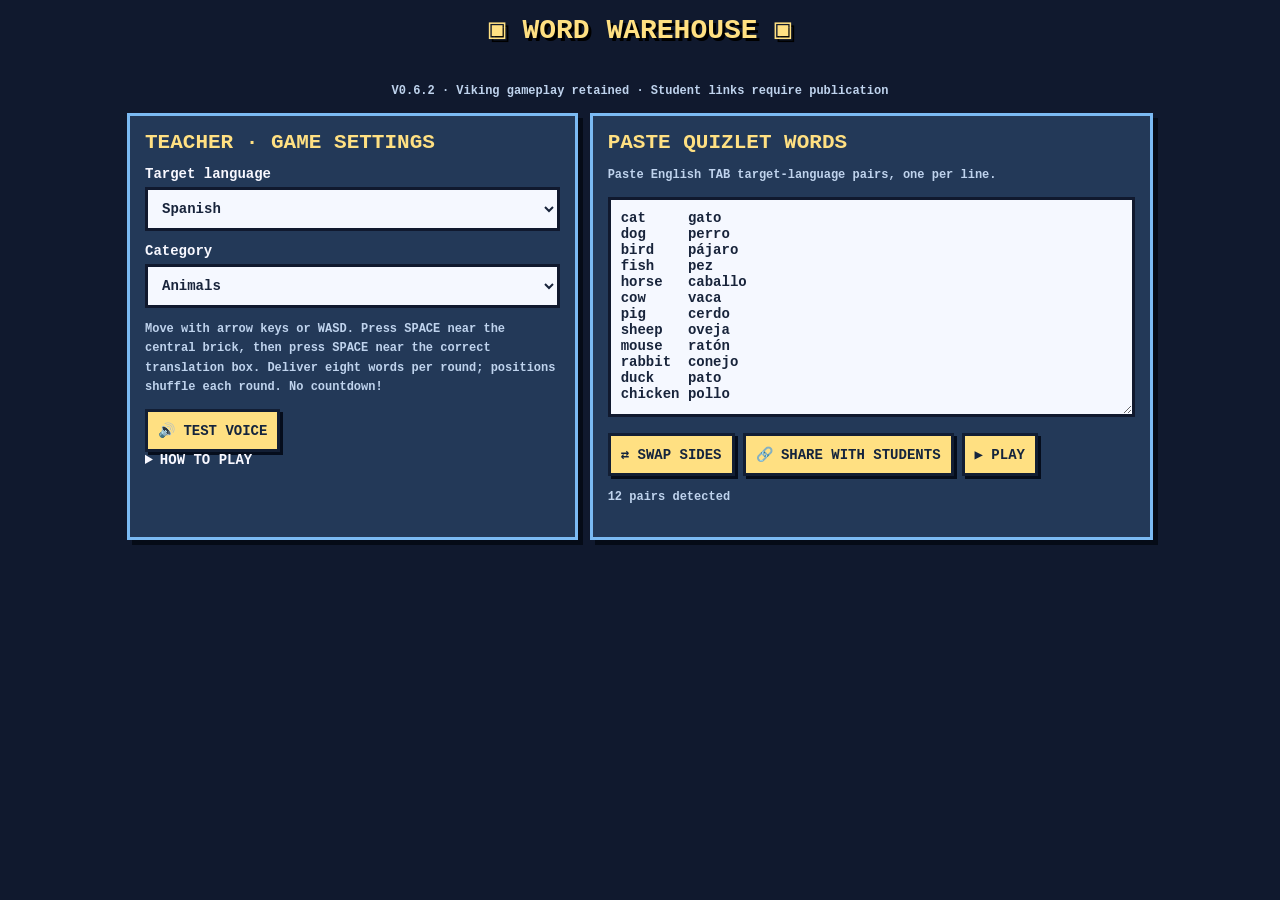
==== electric/game-multilingual-v2.html @ e3ad96f8 "Warehouse electrical preview: electric/game-multilingual-v2.html" ====
<!DOCTYPE html><html lang="en"><head><meta charset="UTF-8"><meta name="viewport" content="width=device-width,initial-scale=1">
<title>Word Warehouse — V0.6.2 Sharing UX</title><style>
*{box-sizing:border-box}body{margin:0;background:#10192e;color:#f8f8ff;font:700 14px 'Courier New',monospace}h1{color:#ffe082;text-align:center;text-shadow:3px 3px #000;margin:12px}h2{color:#ffe082;margin:0 0 10px}button,select,textarea{font:inherit}button{cursor:pointer;background:#ffe082;border:3px solid #121e34;color:#14243d;padding:10px;box-shadow:3px 3px #050d1c}button:disabled{opacity:.5}select,textarea{width:100%;background:#f5f8ff;border:3px solid #10192e;color:#18243b;padding:10px}textarea{height:220px;white-space:pre;resize:vertical}label{display:block;margin:12px 0 5px}.wrap{max-width:1050px;margin:auto;padding:12px}.cols{display:grid;grid-template-columns:1fr 1.25fr;gap:12px}.panel{border:3px solid #7bbaf3;background:#233958;padding:15px;box-shadow:5px 5px #050b17}.row{display:flex;flex-wrap:wrap;gap:8px;margin:12px 0}.muted{color:#bfd3ed;font-size:12px;line-height:1.6}.error{color:#ff91a4}.ok{color:#88ffc0}.hud{display:flex;flex-wrap:wrap;gap:15px;color:#ffe082;margin:10px 0}.stage{position:relative;border:4px solid #79baff;max-width:900px;margin:auto}canvas{display:block;width:100%;height:auto;image-rendering:pixelated;background:#14243e}.overlay{position:absolute;inset:0;background:#10192eea;display:flex;flex-direction:column;align-items:center;justify-content:center;gap:12px;padding:15px;text-align:center}.overlay[hidden],[hidden]{display:none!important}.notice{text-align:center;min-height:23px;color:#ffe082}.pad{display:none;grid-template-columns:repeat(3,60px);gap:5px;justify-content:center}.pad button{min-height:48px}.link{overflow-wrap:anywhere;color:#8cdaff}@media(max-width:700px){.cols{grid-template-columns:1fr}.pad{display:grid}textarea{height:170px}.wrap{padding:8px}}

/* Keep the full gameplay visible without vertical scrolling on school laptops. */
body:has(#game:not([hidden]))>h1{display:none}
body:has(#game:not([hidden])) .wrap{max-width:none;width:100%;padding:4px 8px;margin:0}
#game:not([hidden]){display:flex;flex-direction:column;align-items:center;gap:3px;height:calc(100dvh - 8px);min-height:0}
#game .hud{margin:0;min-height:18px;justify-content:center;font-size:clamp(10px,1vw,13px)}
#game .stage{width:min(100%,calc((100dvh - 116px)*900/610));max-width:900px;flex:0 1 auto;min-height:0}
#game .notice{margin:0;min-height:17px;font-size:12px}
#game>.row{margin:2px 0;gap:5px}
#game>.row button{padding:5px 8px;font-size:11px;box-shadow:none}
@media(max-height:700px){#game .stage{width:min(100%,calc((100dvh - 100px)*900/610))}#game>.row button{padding:3px 6px}}
</style><link rel="stylesheet" href="arcade.css"></head><body><h1>▣ WORD WAREHOUSE ▣</h1><main class="wrap"><p class="muted" style="text-align:center">V0.6.2 · Viking gameplay retained · Student links require publication</p>
<section id="menu"><div class="cols"><div class="panel"><h2>TEACHER · GAME SETTINGS</h2><label>Target language</label><select id="lang"><option value="es-ES">Spanish</option><option value="de-DE">German</option><option value="da-DK">Danish</option><option value="en-US">English</option></select><label>Category</label><select id="category"><option value="custom">Custom vocabulary</option></select><p class="muted">Move with arrow keys or WASD. Press SPACE near the central brick, then press SPACE near the correct translation box. Deliver eight words per round; positions shuffle each round. No countdown!</p><button id="testVoice">🔊 TEST VOICE</button><details><summary>HOW TO PLAY</summary><p class="muted">The stopwatch runs while you play. Wrong deliveries send the brick back to the middle and add a mistake. Press P to pause.</p></details></div>
<div class="panel"><h2>PASTE QUIZLET WORDS</h2><p class="muted">Paste English TAB target-language pairs, one per line.</p><textarea id="words"></textarea><div class="row"><button id="swap">⇄ SWAP SIDES</button><button id="shareStudentLink">🔗 SHARE WITH STUDENTS</button><button id="play">▶ PLAY</button></div><p id="preview" class="muted"></p><p id="status" role="status"></p><div id="link"></div><button id="copyLink" type="button" hidden>📋 COPY LINK</button><p id="copyStatus" class="muted" role="status" hidden></p></div></div></section>
<section id="student" hidden><div class="panel"><h2 id="studentTitle">Loading vocabulary…</h2><p id="studentMeta"></p><p id="studentStatus" role="status"></p><button id="studentPlay" disabled>▶ PLAY</button><details><summary>HOW TO PLAY</summary><p class="muted">Move with arrows/WASD. SPACE picks up a brick. Press SPACE again near its matching translation box.</p></details></div></section>
<section id="game" hidden><h2 class="arcade-title">VOCABULARY WAREHOUSE</h2>
 <div class="arcade-actions"><button id="pause">PAUSE</button><button id="restart">RESTART</button><button id="back">MAIN MENU</button><button id="sound" aria-pressed="true">SOUND ON</button></div><div id="hud" class="hud"></div><div class="stage"><canvas id="canvas" width="900" height="610"></canvas><div id="overlay" class="overlay" hidden></div></div><p id="notice" class="notice"></p><div class="row arcade-extra" style="justify-content:center"><button id="repeat">🔊 WORD</button><button id="fullscreen">FULLSCREEN</button></div><div class="pad"><span></span><button data-key="arrowup">↑</button><span></span><button data-key="arrowleft">←</button><button id="pickup">SPACE</button><button data-key="arrowright">→</button><span></span><button data-key="arrowdown">↓</button><span></span></div></section></main>
<script src="electrical.js"></script><script>
'use strict';
const $=id=>document.getElementById(id);
const sample=[['cat','gato'],['dog','perro'],['bird','pájaro'],['fish','pez'],['horse','caballo'],['cow','vaca'],['pig','cerdo'],['sheep','oveja'],['house','casa'],['school','escuela'],['book','libro'],['water','agua'],['sun','sol'],['moon','luna'],['tree','árbol'],['flower','flor']];
const BUILTIN_CATEGORIES={"es-ES":{"Animals":[["cat","gato"],["dog","perro"],["bird","pájaro"],["fish","pez"],["horse","caballo"],["cow","vaca"],["pig","cerdo"],["sheep","oveja"],["mouse","ratón"],["rabbit","conejo"],["duck","pato"],["chicken","pollo"]],"Food & Drink":[["bread","pan"],["water","agua"],["milk","leche"],["cheese","queso"],["apple","manzana"],["banana","plátano"],["egg","huevo"],["rice","arroz"],["potato","patata"],["carrot","zanahoria"],["salt","sal"],["sugar","azúcar"]],"Body":[["head","cabeza"],["hand","mano"],["foot","pie"],["eye","ojo"],["ear","oreja"],["nose","nariz"],["mouth","boca"],["arm","brazo"],["leg","pierna"],["finger","dedo"],["hair","pelo"],["tooth","diente"]],"School":[["school","escuela"],["book","libro"],["pencil","lápiz"],["teacher","profesor"],["student","estudiante"],["desk","escritorio"],["chair","silla"],["paper","papel"],["question","pregunta"],["answer","respuesta"],["lesson","lección"],["homework","deberes"]],"Home":[["house","casa"],["door","puerta"],["window","ventana"],["table","mesa"],["bed","cama"],["kitchen","cocina"],["bathroom","baño"],["garden","jardín"],["lamp","lámpara"],["floor","suelo"],["wall","pared"],["roof","techo"]],"Nature":[["sun","sol"],["moon","luna"],["tree","árbol"],["flower","flor"],["river","río"],["mountain","montaña"],["sea","mar"],["rain","lluvia"],["snow","nieve"],["wind","viento"],["forest","bosque"],["star","estrella"]],"Colours":[["red","rojo"],["blue","azul"],["green","verde"],["yellow","amarillo"],["black","negro"],["white","blanco"],["orange","naranja"],["purple","morado"],["pink","rosa"],["brown","marrón"],["grey","gris"],["gold","dorado"]],"Common Verbs":[["to eat","comer"],["to drink","beber"],["to read","leer"],["to write","escribir"],["to sleep","dormir"],["to run","correr"],["to swim","nadar"],["to sing","cantar"],["to dance","bailar"],["to play","jugar"],["to learn","aprender"],["to speak","hablar"]]},"de-DE":{"Animals":[["cat","Katze"],["dog","Hund"],["bird","Vogel"],["fish","Fisch"],["horse","Pferd"],["cow","Kuh"],["pig","Schwein"],["sheep","Schaf"],["mouse","Maus"],["rabbit","Kaninchen"],["duck","Ente"],["chicken","Huhn"]],"Food & Drink":[["bread","Brot"],["water","Wasser"],["milk","Milch"],["cheese","Käse"],["apple","Apfel"],["banana","Banane"],["egg","Ei"],["rice","Reis"],["potato","Kartoffel"],["carrot","Karotte"],["salt","Salz"],["sugar","Zucker"]],"Body":[["head","Kopf"],["hand","Hand"],["foot","Fuß"],["eye","Auge"],["ear","Ohr"],["nose","Nase"],["mouth","Mund"],["arm","Arm"],["leg","Bein"],["finger","Finger"],["hair","Haar"],["tooth","Zahn"]],"School":[["school","Schule"],["book","Buch"],["pencil","Bleistift"],["teacher","Lehrer"],["student","Schüler"],["desk","Schreibtisch"],["chair","Stuhl"],["paper","Papier"],["question","Frage"],["answer","Antwort"],["lesson","Unterrichtsstunde"],["homework","Hausaufgaben"]],"Home":[["house","Haus"],["door","Tür"],["window","Fenster"],["table","Tisch"],["bed","Bett"],["kitchen","Küche"],["bathroom","Badezimmer"],["garden","Garten"],["lamp","Lampe"],["floor","Boden"],["wall","Wand"],["roof","Dach"]],"Nature":[["sun","Sonne"],["moon","Mond"],["tree","Baum"],["flower","Blume"],["river","Fluss"],["mountain","Berg"],["sea","Meer"],["rain","Regen"],["snow","Schnee"],["wind","Wind"],["forest","Wald"],["star","Stern"]],"Colours":[["red","rot"],["blue","blau"],["green","grün"],["yellow","gelb"],["black","schwarz"],["white","weiß"],["orange","orange"],["purple","lila"],["pink","rosa"],["brown","braun"],["grey","grau"],["gold","golden"]],"Common Verbs":[["to eat","essen"],["to drink","trinken"],["to read","lesen"],["to write","schreiben"],["to sleep","schlafen"],["to run","laufen"],["to swim","schwimmen"],["to sing","singen"],["to dance","tanzen"],["to play","spielen"],["to learn","lernen"],["to speak","sprechen"]]},"da-DK":{"Animals":[["cat","kat"],["dog","hund"],["bird","fugl"],["fish","fisk"],["horse","hest"],["cow","ko"],["pig","gris"],["sheep","får"],["mouse","mus"],["rabbit","kanin"],["duck","and"],["chicken","kylling"]],"Food & Drink":[["bread","brød"],["water","vand"],["milk","mælk"],["cheese","ost"],["apple","æble"],["banana","banan"],["egg","æg"],["rice","ris"],["potato","kartoffel"],["carrot","gulerod"],["salt","salt"],["sugar","sukker"]],"Body":[["head","hoved"],["hand","hånd"],["foot","fod"],["eye","øje"],["ear","øre"],["nose","næse"],["mouth","mund"],["arm","arm"],["leg","ben"],["finger","finger"],["hair","hår"],["tooth","tand"]],"School":[["school","skole"],["book","bog"],["pencil","blyant"],["teacher","lærer"],["student","elev"],["desk","skrivebord"],["chair","stol"],["paper","papir"],["question","spørgsmål"],["answer","svar"],["lesson","lektion"],["homework","lektier"]],"Home":[["house","hus"],["door","dør"],["window","vindue"],["table","bord"],["bed","seng"],["kitchen","køkken"],["bathroom","badeværelse"],["garden","have"],["lamp","lampe"],["floor","gulv"],["wall","væg"],["roof","tag"]],"Nature":[["sun","sol"],["moon","måne"],["tree","træ"],["flower","blomst"],["river","flod"],["mountain","bjerg"],["sea","hav"],["rain","regn"],["snow","sne"],["wind","vind"],["forest","skov"],["star","stjerne"]],"Colours":[["red","rød"],["blue","blå"],["green","grøn"],["yellow","gul"],["black","sort"],["white","hvid"],["orange","orange"],["purple","lilla"],["pink","lyserød"],["brown","brun"],["grey","grå"],["gold","gylden"]],"Common Verbs":[["to eat","spise"],["to drink","drikke"],["to read","læse"],["to write","skrive"],["to sleep","sove"],["to run","løbe"],["to swim","svømme"],["to sing","synge"],["to dance","danse"],["to play","lege"],["to learn","lære"],["to speak","tale"]]},"en-US":{}};
const API='https://boringteacher-vocabulary-api.mcproductionsdk.workers.dev';
const zones=[{x:14,y:12},{x:380,y:12},{x:746,y:12},{x:746,y:266},{x:746,y:520},{x:380,y:520},{x:14,y:520},{x:14,y:266}];
const context=$('canvas').getContext('2d'),pressed=new Set();
let active=null,frame=0,prev=0,studentSet=null,menuMode='teacher',speechToken=0,studentLoadSeq=0;
const shuffle=a=>{a=[...a];for(let i=a.length-1;i>0;i--){const j=Math.floor(Math.random()*(i+1));[a[i],a[j]]=[a[j],a[i]]}return a};
const fmt=ms=>{let n=Math.floor(ms/100);return String(Math.floor(n/600)).padStart(2,'0')+':'+String(Math.floor(n/10)%60).padStart(2,'0')+'.'+n%10};
function parse(){const pairs=[],bad=[];$('words').value.replace(/\r/g,'').split('\n').forEach((line,i)=>{if(!line.trim())return;const f=line.split('\t');if(f.length<2||!f[0].trim()||!f.slice(1).join('\t').trim())bad.push(i+1);else pairs.push([f[0].trim(),f.slice(1).join('\t').trim()])});return {pairs,bad}}
function refresh(){$('copyLink').hidden=true;$('copyStatus').hidden=true;const p=parse();$('preview').textContent=p.pairs.length+' pairs detected'+(p.bad.length?' · Invalid lines: '+p.bad.join(', '):'');$('status').textContent='';$('link').replaceChildren()}
function currentSet(){return {title:'Word Warehouse Vocabulary',language:$('lang').value,pairs:parse().pairs}}
function valid(s,min){return s&&typeof s.title==='string'&&typeof s.language==='string'&&Array.isArray(s.pairs)&&s.pairs.length>=min&&s.pairs.every(p=>Array.isArray(p)&&p.length===2&&p.every(t=>typeof t==='string'&&t.trim()))}
let soundOn=true;
function speak(word,lang){if(!soundOn)return;if(!('speechSynthesis'in window)||!word)return;const token=++speechToken;try{speechSynthesis.cancel();const u=new SpeechSynthesisUtterance(word);u.lang=lang;u.rate=.9;const voices=speechSynthesis.getVoices();u.voice=voices.find(v=>v.lang.toLowerCase()===lang.toLowerCase())||voices.find(v=>v.lang.split('-')[0]===lang.split('-')[0])||null;if(token===speechToken)speechSynthesis.speak(u)}catch{}}
function stopSpeech(){speechToken++;try{speechSynthesis.cancel()}catch{}}
async function request(url,options={}){const c=new AbortController(),t=setTimeout(()=>c.abort(),12000);try{const r=await fetch(url,{...options,signal:c.signal});if(!r.ok){let detail='';try{detail=(await r.json()).error||''}catch{}throw Error(detail||('Service returned HTTP '+r.status))}return await r.json()}catch(e){if(e.name==='AbortError')throw Error('Request timed out after 12 seconds');throw e}finally{clearTimeout(t)}}
function extract(data){const s=data?.set||data;return {title:s?.title,language:s?.language,pairs:s?.pairs||s?.vocabulary||data?.pairs||data?.vocabulary}}
function getId(){const h=location.hash;if(!h.startsWith('#set='))return null;try{return decodeURIComponent(h.slice(5))}catch{return null}}
function show(name){for(const id of ['menu','student','game'])$(id).hidden=id!==name}
async function initMode(){const seq=++studentLoadSeq;stopGame();const id=getId();if(!id){studentSet=null;menuMode='teacher';show('menu');return}menuMode='student';show('student');$('studentPlay').disabled=true;$('studentStatus').textContent='Loading shared vocabulary…';try{if(!/^[A-Z0-9]{6}$/.test(id))throw Error('Invalid student link ID');const data=await request(API+'/sets/'+encodeURIComponent(id));if(seq!==studentLoadSeq)return;const s=extract(data);if(!valid(s,5))throw Error('Shared vocabulary is incomplete or invalid');studentSet=s;$('studentTitle').textContent=s.title;$('studentMeta').textContent=s.language+' · '+s.pairs.length+' words';$('studentStatus').textContent='Ready to play';$('studentPlay').disabled=false}catch(e){if(seq!==studentLoadSeq)return;studentSet=null;$('studentTitle').textContent='Vocabulary unavailable';$('studentStatus').textContent=e.message}}
function updateCategories(){
 const chosen=$('category').value;
 $('category').replaceChildren(new Option('Custom vocabulary','custom'));
 for(const name of Object.keys(BUILTIN_CATEGORIES[$('lang').value]||{}))
   $('category').add(new Option(name,name));
 $('category').value=Object.hasOwn(BUILTIN_CATEGORIES[$('lang').value]||{},chosen)?chosen:'custom';
}
function selectCategory(){
 const name=$('category').value;
 if(name==='custom')return;
 const pairs=BUILTIN_CATEGORIES[$('lang').value]?.[name];
 if(!pairs)return;
 $('words').value=pairs.map(p=>p.join('\t')).join('\n');refresh();
}
updateCategories();$('category').value='Animals';selectCategory();
$('words').addEventListener('input',()=>{$('category').value='custom';refresh()});
$('lang').onchange=()=>{updateCategories();if($('category').value!=='custom')selectCategory();else refresh()};
$('category').onchange=selectCategory;
$('swap').onclick=()=>{$('words').value=parse().pairs.map(p=>[p[1],p[0]].join('\t')).join('\n');refresh()};
$('testVoice').onclick=()=>speak({'es-ES':'Hola','de-DE':'Guten Tag','da-DK':'Goddag','en-US':'Hello'}[$('lang').value],$('lang').value);
let lastSharedUrl='';
async function copyStudentLink(url){
 try{
   if(!navigator.clipboard?.writeText)throw Error('Clipboard unavailable');
   await navigator.clipboard.writeText(url);
   $('copyStatus').textContent='✓ Link copied to clipboard!';
   $('copyStatus').hidden=false;
   return true;
 }catch(e){
   $('copyStatus').textContent='Automatic copy unavailable in this browser. Select the link above and copy it, or try COPY LINK.';
   $('copyStatus').hidden=false;
   return false;
 }
}
$('copyLink').onclick=()=>{if(lastSharedUrl)void copyStudentLink(lastSharedUrl)};
$('shareStudentLink').onclick=async()=>{const s=currentSet();if(parse().bad.length){$('status').textContent='Fix invalid vocabulary lines before sharing.';return}if(!valid(s,5)){$('status').textContent='At least five valid vocabulary pairs are required to share.';return}const b=$('shareStudentLink');b.disabled=true;b.textContent='SAVING…';$('copyLink').hidden=true;$('copyStatus').hidden=true;$('status').textContent='Saving vocabulary…';const snapshot=JSON.stringify(currentSet());try{const data=await request(API+'/sets',{method:'POST',headers:{'Content-Type':'application/json'},body:JSON.stringify(s)});const id=data?.id||data?.setId||data?.set?.id;if(typeof id!=='string'||!/^[A-Z0-9]{6}$/.test(id))throw Error('Worker returned an invalid six-character set ID');if(snapshot!==JSON.stringify(currentSet())){$('status').textContent='Words changed during save. Share again for the latest set.';return}const url=new URL('https://boringteacher.com/word-warehouse/');url.hash='set='+encodeURIComponent(id);const a=document.createElement('a');a.href=url.href;a.textContent=url.href;a.className='link';a.target='_blank';a.rel='noopener';$('link').replaceChildren(a);lastSharedUrl=url.href;$('copyLink').hidden=false;$('status').textContent='Link ready. Saved in Cloudflare. This URL will work only AFTER Word Warehouse is published at its official address.';await copyStudentLink(url.href)}catch(e){$('status').textContent='Share failed: '+e.message}finally{b.disabled=false;b.textContent='🔗 SHARE WITH STUDENTS'}};
$('play').onclick=()=>{const s=currentSet();if(parse().bad.length){$('status').textContent='Fix invalid vocabulary lines before playing.';return}if(!valid(s,1)){$('status').textContent='Enter at least one valid pair';return}start(s)};
$('studentPlay').onclick=()=>{if(studentSet)start(studentSet)};
function announce(t){$('notice').textContent=t}
function stopGame(){if(frame)cancelAnimationFrame(frame);frame=0;pressed.clear();stopSpeech();active=null}
function start(set){stopGame();active={pairs:set.pairs.map(p=>[...p]),language:set.language,round:0,elapsed:0,roundTimes:[],mistakes:0,state:'running',x:510,y:375,carrying:false,facing:'down',walking:false,step:0};show('game');$('pause').textContent='PAUSE';$('overlay').hidden=true;newRound();prev=performance.now();frame=requestAnimationFrame(tick)}
function current(){return active?.roundPairs[active.order[active.index]]}
function sayCurrent(){const p=current();if(p)speak(p[1],active.language)}
function newRound(){const s=active;s.roundPairs=s.pairs.slice(s.round*8,s.round*8+8);s.order=shuffle(s.roundPairs.map((_,i)=>i));s.positions=shuffle(zones.map((_,i)=>i)).slice(0,s.roundPairs.length);s.connections=new Map();s.powering=null;s.index=0;s.roundStart=s.elapsed;s.carrying=false;announce('New round! Walk back to the centre for the next plug.')}
function next(){const s=active;s.index++;s.carrying=false;if(s.index===s.roundPairs.length){s.roundTimes.push(s.elapsed-s.roundStart);s.round++;if(s.round*8>=s.pairs.length){finish();return}newRound()}else{announce('Correct! Walk back to the centre for the next plug.')}}
function delivery(i){const s=active;if(!s.carrying)return;if(i===s.order[s.index]){const pair=current();s.carrying=false;s.connections.set(i,s.elapsed);s.powering={until:s.elapsed+WarehouseElectrical.sparkDuration};speak(pair[1],s.language);announce('Powering the bulb…')}else{s.mistakes++;s.nopeUntil=s.elapsed+850;s.carrying=false;announce('NOPE! Wrong socket. Walk back to the centre.')}}
function pickup(){const s=active;if(!s||s.state!=='running'||s.carrying)return;if(Math.hypot(s.x-450,s.y-305)<105){s.carrying=true;sayCurrent();announce('Carry the plug to the matching socket')}else announce('Move closer to the central power box')}
function action(){const s=active;if(!s||s.state!=='running'||s.powering)return;if(!s.carrying){pickup();return;}let closest=-1,best=Infinity;for(let i=0;i<s.roundPairs.length;i++){const z=zones[s.positions[i]],cx=z.x+69,cy=z.y+36;const distance=Math.hypot(s.x-cx,s.y-cy);if(distance<best){best=distance;closest=i;}}if(closest>=0&&best<=125){delivery(closest);return;}announce('Move closer to a socket and press SPACE to deliver.');}
function pause(){const s=active;if(!s||s.state==='finished')return;if(s.state==='running'){s.state='paused';$('pause').textContent='RESUME';stopSpeech();if(frame)cancelAnimationFrame(frame);frame=0;const box=$('overlay');box.hidden=false;box.replaceChildren();const h=document.createElement('h2');h.textContent='PAUSED';const b=document.createElement('button');b.textContent='RESUME';b.onclick=pause;box.append(h,b)}else{s.state='running';$('pause').textContent='PAUSE';$('overlay').hidden=true;prev=performance.now();frame=requestAnimationFrame(tick)}}
function finish(){const s=active;s.state='finished';const box=$('overlay');box.hidden=false;box.replaceChildren();const h=document.createElement('h2');h.textContent='WAREHOUSE COMPLETE!';const p=document.createElement('p');p.textContent='Total '+fmt(s.elapsed)+' · Mistakes '+s.mistakes;const r=document.createElement('p');r.textContent=s.roundTimes.map((t,i)=>'Round '+(i+1)+': '+fmt(t)).join(' | ');const b=document.createElement('button');b.textContent='REPLAY';b.onclick=()=>start({pairs:s.pairs,language:s.language});const m=document.createElement('button');m.textContent='MAIN MENU';m.onclick=()=>$('back').click();box.append(h,p,r,b,m)}
const rect=(x,y,w,h,c)=>{context.fillStyle=c;context.fillRect(x,y,w,h)};
function drawText(t,x,y,color='#fff',size=16){context.fillStyle=color;context.font='bold '+size+'px monospace';context.textAlign='center';context.textBaseline='middle';context.fillText(t,x,y)}
function short(t,n=12){return [...t].length>n?[...t].slice(0,n-1).join('')+'…':t}
// Pixel-art Viking: 3px pixels, walking limbs, front/back/side views.
// Construction worker sprite adapted from Sentence Warehouse; cargo text stays screen-facing.
function drawViking(s){
 const c=context,phase=s.walking?Math.floor(s.step/90)%4:0,bob=s.walking?[0,2,0,-2][phase]:0;
 const back=s.facing==='up';
 c.save();c.translate(Math.round(s.x),Math.round(s.y)+bob);
 if(s.facing==='left')c.scale(-1,1);
 const px=(x,y,w,h,color)=>{c.fillStyle=color;c.fillRect(x*3,y*3,w*3,h*3)};
 c.fillStyle='#07122288';c.fillRect(-22,29,44,5);
 const stride=s.walking?[0,2,0,-2][phase]:0;
 px(-6+stride,7,5,4,'#17283a');px(2-stride,7,5,4,'#17283a');
 px(-6+stride,10,6,2,'#384e62');px(1-stride,10,6,2,'#384e62');
 px(-7,-6,14,14,'#192a39');px(-6,-5,12,12,'#ff981f');
 px(-2,-5,4,12,'#ffdd4d');px(-6,3,12,2,'#dce4e8');
 px(-7,5,14,2,'#243b52');
 px(-6,-17,12,12,'#1b2938');px(-5,-16,10,10,back?'#4b3227':'#d69a72');
 if(!back){px(-3,-13,2,2,'#162638');px(2,-13,2,2,'#162638');px(-1,-10,2,1,'#8b543b')}
 px(-7,-20,14,5,'#19293a');px(-6,-21,12,5,'#f2b919');px(-7,-18,14,2,'#ffd849');px(-4,-22,8,2,'#ffd849');
 if(s.carrying){
   px(-10,-15,3,12,'#ff981f');px(7,-15,3,12,'#ff981f');
   px(-10,-18,3,4,'#d69a72');px(7,-18,3,4,'#d69a72');
   c.restore();
   WarehouseElectrical.plug(c,Math.round(s.x),Math.round(s.y)+bob-96,String(current()?.[1]??''));
   return;
 }
 px(-10,-3,3,9,'#ff981f');px(7,-3,3,9,'#ff981f');
 px(-10,4,3,3,'#d69a72');px(7,4,3,3,'#d69a72');
 c.restore();
}
function render(){const s=active;if(!s)return;rect(0,0,900,610,'#14253e');context.strokeStyle='#243b57';for(let x=0;x<900;x+=30){context.beginPath();context.moveTo(x,0);context.lineTo(x,610);context.stroke()}for(let y=0;y<610;y+=30){context.beginPath();context.moveTo(0,y);context.lineTo(900,y);context.stroke()}
WarehouseElectrical.draw(context,s,zones,{x:450,y:305},current()?.[1]);
drawViking(s);
if(s.nopeUntil>s.elapsed){context.save();context.fillStyle='#22070bdc';context.fillRect(300,245,300,110);context.strokeStyle='#ff465e';context.lineWidth=5;context.strokeRect(300,245,300,110);drawText('NOPE!',450,300,'#ff465e',57);context.restore();}
$('hud').textContent='ROUND '+(s.round+1)+'/'+Math.ceil(s.pairs.length/8)+' · WORDS '+(s.round*8+s.index)+'/'+s.pairs.length+' · TOTAL '+fmt(s.elapsed)+' · ROUND '+fmt(s.elapsed-s.roundStart)+' · MISTAKES '+s.mistakes}
function tick(now){frame=0;const s=active;if(!s||s.state!=='running')return;const dt=Math.min(80,Math.max(0,now-prev));prev=now;s.elapsed+=dt;if(s.powering&&s.elapsed>=s.powering.until){if(s.index===s.roundPairs.length-1&&s.elapsed<s.powering.until+180){render();frame=requestAnimationFrame(tick);return;}s.powering=null;next();if(s.state!=='running')return;}let dx=(pressed.has('arrowright')||pressed.has('d')?1:0)-(pressed.has('arrowleft')||pressed.has('a')?1:0),dy=(pressed.has('arrowdown')||pressed.has('s')?1:0)-(pressed.has('arrowup')||pressed.has('w')?1:0);if(dx||dy){s.walking=true;s.step=(s.step||0)+dt;if(Math.abs(dx)>Math.abs(dy))s.facing=dx>0?'right':'left';else s.facing=dy>0?'down':'up'}else{s.walking=false}s.step=s.step||0;const l=Math.hypot(dx,dy)||1;s.x=Math.max(18,Math.min(882,s.x+dx/l*240*dt/1000));s.y=Math.max(18,Math.min(592,s.y+dy/l*240*dt/1000));render();if(active?.state==='running')frame=requestAnimationFrame(tick)}
window.addEventListener('keydown',e=>{if($('game').hidden||['INPUT','SELECT','TEXTAREA'].includes(document.activeElement?.tagName))return;const k=e.key.toLowerCase();if(['arrowup','arrowdown','arrowleft','arrowright',' '].includes(k))e.preventDefault();pressed.add(k);if(k===' '&&!e.repeat)action();if(k==='p'&&!e.repeat)pause()});window.addEventListener('keyup',e=>pressed.delete(e.key.toLowerCase()));window.addEventListener('blur',()=>{pressed.clear();if(active?.state==='running')pause()});document.addEventListener('visibilitychange',()=>{if(document.hidden&&active?.state==='running')pause()});
for(const b of document.querySelectorAll('[data-key]')){b.addEventListener('pointerdown',e=>{e.preventDefault();pressed.add(b.dataset.key);b.setPointerCapture(e.pointerId)});for(const event of ['pointerup','pointercancel','lostpointercapture'])b.addEventListener(event,()=>pressed.delete(b.dataset.key))}
$('sound').onclick=()=>{soundOn=!soundOn;if(!soundOn)stopSpeech();$('sound').textContent=soundOn?'SOUND ON':'SOUND OFF';$('sound').setAttribute('aria-pressed',String(soundOn));};$('pickup').onclick=action;$('pause').onclick=pause;$('restart').onclick=()=>{if(active)start({pairs:active.pairs,language:active.language})};$('back').onclick=()=>{if(window.parent!==window){parent.postMessage({type:'BT_WAREHOUSE_MENU'},location.origin)}else{stopGame();initMode()}};$('repeat').onclick=sayCurrent;$('fullscreen').onclick=()=>document.documentElement.requestFullscreen?.();window.addEventListener('message',e=>{if(e.origin!==location.origin||e.source!==parent)return;if(e.data?.type==='BT_WAREHOUSE_PING'){parent.postMessage({type:'BT_WAREHOUSE_READY'},location.origin)}if(e.data?.type==='BT_WAREHOUSE_START'){const v=e.data.set;if(v&&Array.isArray(v.pairs)&&v.pairs.length>=5&&['en-US','es-ES','de-DE','da-DK','fr-FR','it-IT'].includes(v.language)){start({pairs:v.pairs.map(p=>[p[1],p[0]]),language:v.language});parent.postMessage({type:'BT_WAREHOUSE_STARTED'},location.origin)}else{parent.postMessage({type:'BT_WAREHOUSE_START_FAILED',message:'Invalid vocabulary set or language'},location.origin)}}if(e.data?.type==='BT_WAREHOUSE_MENU'){stopGame();initMode();}});window.addEventListener('hashchange',initMode);initMode();if(window.parent!==window)parent.postMessage({type:'BT_WAREHOUSE_READY'},location.origin);
</script></body></html>
---- electric/arcade.css ----
body:has(#game:not([hidden])) {background:#1d365e;overflow:hidden}
body:has(#game:not([hidden])) .wrap > .muted {display:none}
#game:not([hidden]) {gap:4px;align-items:stretch}
#game .arcade-title {
  margin:0;text-align:center;color:#7cdd63;text-shadow:3px 3px #101a33;
  font:bold clamp(19px,4vw,34px) monospace
}
#game .arcade-actions {
  display:grid;grid-template-columns:repeat(4,minmax(0,1fr));gap:4px;
  width:min(100%,540px);margin:0 auto
}
#game .arcade-actions button {
  min-height:44px;margin:0;padding:3px;border:3px solid #111b34;border-radius:0;
  background:#6ad5e4;color:#111b34;box-shadow:inset -2px -2px #0003;
  font:bold clamp(10px,2.7vw,14px) monospace
}
#game #pause {background:#f5d45b}
#game #back {background:#ef729a}
#game .arcade-actions button:focus-visible {outline:2px solid #fff;outline-offset:1px}
#game .hud {color:#fff;text-align:center}
#game .notice {text-align:center;color:#ffdf78}
#game .stage {
  flex:1 1 0;min-height:0;width:100%;max-width:none;margin:0;
  border:3px solid #111b34;overflow:hidden
}
#game canvas {position:absolute;inset:0;width:100%;height:100%;object-fit:contain}
#game .arcade-extra button {border-radius:0}
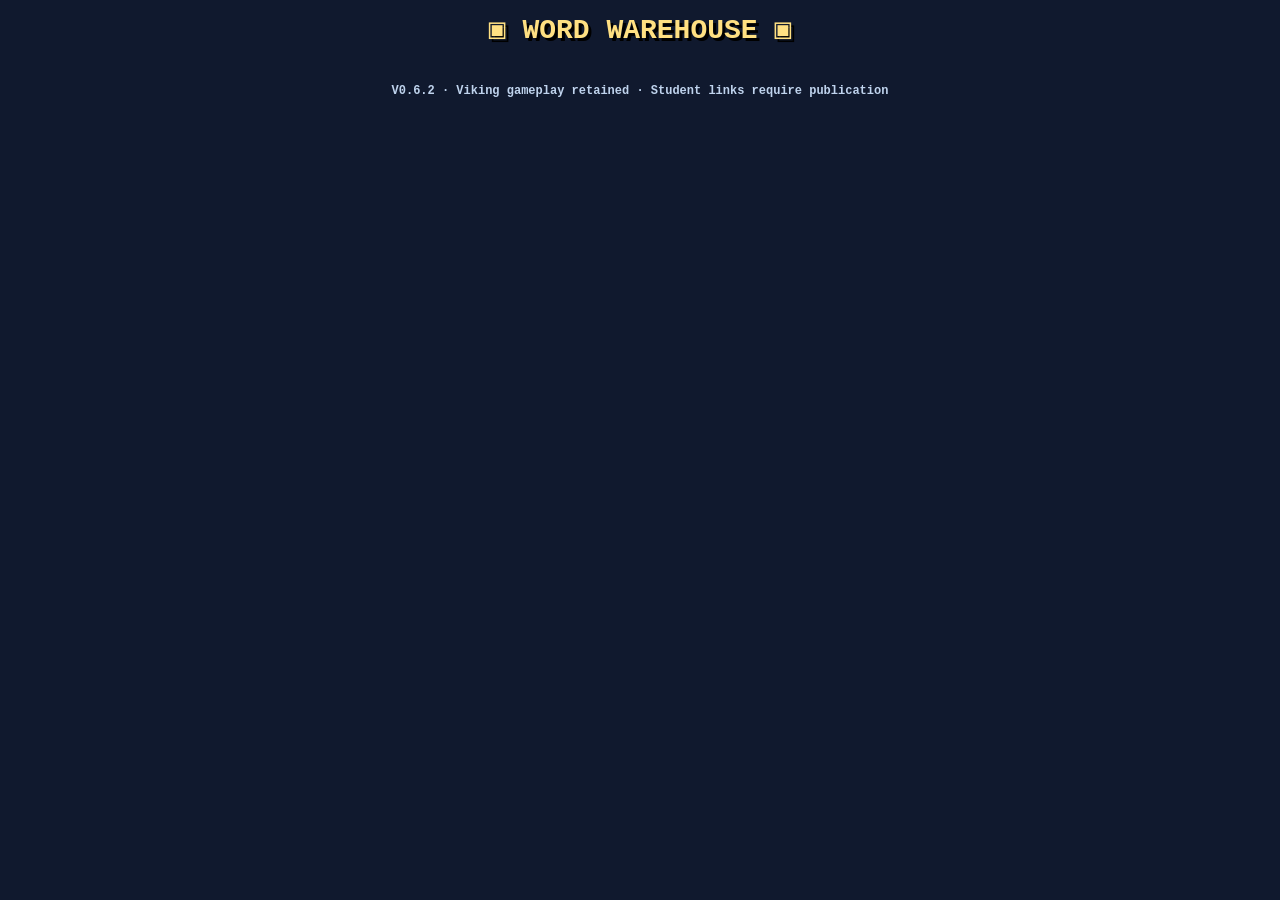
==== commit f03d24f6: "Connect Warehouse to the shared staging shell: electric/game-multilingual-v2.html" ====
--- a/electric/game-multilingual-v2.html
+++ b/electric/game-multilingual-v2.html
@@ -13,84 +13,55 @@
 #game>.row button{padding:5px 8px;font-size:11px;box-shadow:none}
 @media(max-height:700px){#game .stage{width:min(100%,calc((100dvh - 100px)*900/610))}#game>.row button{padding:3px 6px}}
 </style><link rel="stylesheet" href="arcade.css"></head><body><h1>▣ WORD WAREHOUSE ▣</h1><main class="wrap"><p class="muted" style="text-align:center">V0.6.2 · Viking gameplay retained · Student links require publication</p>
-<section id="menu"><div class="cols"><div class="panel"><h2>TEACHER · GAME SETTINGS</h2><label>Target language</label><select id="lang"><option value="es-ES">Spanish</option><option value="de-DE">German</option><option value="da-DK">Danish</option><option value="en-US">English</option></select><label>Category</label><select id="category"><option value="custom">Custom vocabulary</option></select><p class="muted">Move with arrow keys or WASD. Press SPACE near the central brick, then press SPACE near the correct translation box. Deliver eight words per round; positions shuffle each round. No countdown!</p><button id="testVoice">🔊 TEST VOICE</button><details><summary>HOW TO PLAY</summary><p class="muted">The stopwatch runs while you play. Wrong deliveries send the brick back to the middle and add a mistake. Press P to pause.</p></details></div>
-<div class="panel"><h2>PASTE QUIZLET WORDS</h2><p class="muted">Paste English TAB target-language pairs, one per line.</p><textarea id="words"></textarea><div class="row"><button id="swap">⇄ SWAP SIDES</button><button id="shareStudentLink">🔗 SHARE WITH STUDENTS</button><button id="play">▶ PLAY</button></div><p id="preview" class="muted"></p><p id="status" role="status"></p><div id="link"></div><button id="copyLink" type="button" hidden>📋 COPY LINK</button><p id="copyStatus" class="muted" role="status" hidden></p></div></div></section>
-<section id="student" hidden><div class="panel"><h2 id="studentTitle">Loading vocabulary…</h2><p id="studentMeta"></p><p id="studentStatus" role="status"></p><button id="studentPlay" disabled>▶ PLAY</button><details><summary>HOW TO PLAY</summary><p class="muted">Move with arrows/WASD. SPACE picks up a brick. Press SPACE again near its matching translation box.</p></details></div></section>
 <section id="game" hidden><h2 class="arcade-title">VOCABULARY WAREHOUSE</h2>
- <div class="arcade-actions"><button id="pause">PAUSE</button><button id="restart">RESTART</button><button id="back">MAIN MENU</button><button id="sound" aria-pressed="true">SOUND ON</button></div><div id="hud" class="hud"></div><div class="stage"><canvas id="canvas" width="900" height="610"></canvas><div id="overlay" class="overlay" hidden></div></div><p id="notice" class="notice"></p><div class="row arcade-extra" style="justify-content:center"><button id="repeat">🔊 WORD</button><button id="fullscreen">FULLSCREEN</button></div><div class="pad"><span></span><button data-key="arrowup">↑</button><span></span><button data-key="arrowleft">←</button><button id="pickup">SPACE</button><button data-key="arrowright">→</button><span></span><button data-key="arrowdown">↓</button><span></span></div></section></main>
+ <div class="arcade-actions"><button id="pause">PAUSE</button><button id="restart">RESTART</button><button id="back">MAIN MENU</button><button id="sound" aria-pressed="true">SOUND ON</button></div><div id="hud" class="hud"></div><p id="wordPrompt" class="word-prompt"></p><div class="stage"><canvas id="canvas" width="1560" height="610"></canvas><div id="overlay" class="overlay" hidden></div></div><p id="notice" class="notice"></p><div class="pad"><span></span><button data-key="arrowup">↑</button><span></span><button data-key="arrowleft">←</button><button id="pickup">SPACE</button><button data-key="arrowright">→</button><span></span><button data-key="arrowdown">↓</button><span></span></div></section></main>
 <script src="electrical.js"></script><script>
 'use strict';
 const $=id=>document.getElementById(id);
-const sample=[['cat','gato'],['dog','perro'],['bird','pájaro'],['fish','pez'],['horse','caballo'],['cow','vaca'],['pig','cerdo'],['sheep','oveja'],['house','casa'],['school','escuela'],['book','libro'],['water','agua'],['sun','sol'],['moon','luna'],['tree','árbol'],['flower','flor']];
-const BUILTIN_CATEGORIES={"es-ES":{"Animals":[["cat","gato"],["dog","perro"],["bird","pájaro"],["fish","pez"],["horse","caballo"],["cow","vaca"],["pig","cerdo"],["sheep","oveja"],["mouse","ratón"],["rabbit","conejo"],["duck","pato"],["chicken","pollo"]],"Food & Drink":[["bread","pan"],["water","agua"],["milk","leche"],["cheese","queso"],["apple","manzana"],["banana","plátano"],["egg","huevo"],["rice","arroz"],["potato","patata"],["carrot","zanahoria"],["salt","sal"],["sugar","azúcar"]],"Body":[["head","cabeza"],["hand","mano"],["foot","pie"],["eye","ojo"],["ear","oreja"],["nose","nariz"],["mouth","boca"],["arm","brazo"],["leg","pierna"],["finger","dedo"],["hair","pelo"],["tooth","diente"]],"School":[["school","escuela"],["book","libro"],["pencil","lápiz"],["teacher","profesor"],["student","estudiante"],["desk","escritorio"],["chair","silla"],["paper","papel"],["question","pregunta"],["answer","respuesta"],["lesson","lección"],["homework","deberes"]],"Home":[["house","casa"],["door","puerta"],["window","ventana"],["table","mesa"],["bed","cama"],["kitchen","cocina"],["bathroom","baño"],["garden","jardín"],["lamp","lámpara"],["floor","suelo"],["wall","pared"],["roof","techo"]],"Nature":[["sun","sol"],["moon","luna"],["tree","árbol"],["flower","flor"],["river","río"],["mountain","montaña"],["sea","mar"],["rain","lluvia"],["snow","nieve"],["wind","viento"],["forest","bosque"],["star","estrella"]],"Colours":[["red","rojo"],["blue","azul"],["green","verde"],["yellow","amarillo"],["black","negro"],["white","blanco"],["orange","naranja"],["purple","morado"],["pink","rosa"],["brown","marrón"],["grey","gris"],["gold","dorado"]],"Common Verbs":[["to eat","comer"],["to drink","beber"],["to read","leer"],["to write","escribir"],["to sleep","dormir"],["to run","correr"],["to swim","nadar"],["to sing","cantar"],["to dance","bailar"],["to play","jugar"],["to learn","aprender"],["to speak","hablar"]]},"de-DE":{"Animals":[["cat","Katze"],["dog","Hund"],["bird","Vogel"],["fish","Fisch"],["horse","Pferd"],["cow","Kuh"],["pig","Schwein"],["sheep","Schaf"],["mouse","Maus"],["rabbit","Kaninchen"],["duck","Ente"],["chicken","Huhn"]],"Food & Drink":[["bread","Brot"],["water","Wasser"],["milk","Milch"],["cheese","Käse"],["apple","Apfel"],["banana","Banane"],["egg","Ei"],["rice","Reis"],["potato","Kartoffel"],["carrot","Karotte"],["salt","Salz"],["sugar","Zucker"]],"Body":[["head","Kopf"],["hand","Hand"],["foot","Fuß"],["eye","Auge"],["ear","Ohr"],["nose","Nase"],["mouth","Mund"],["arm","Arm"],["leg","Bein"],["finger","Finger"],["hair","Haar"],["tooth","Zahn"]],"School":[["school","Schule"],["book","Buch"],["pencil","Bleistift"],["teacher","Lehrer"],["student","Schüler"],["desk","Schreibtisch"],["chair","Stuhl"],["paper","Papier"],["question","Frage"],["answer","Antwort"],["lesson","Unterrichtsstunde"],["homework","Hausaufgaben"]],"Home":[["house","Haus"],["door","Tür"],["window","Fenster"],["table","Tisch"],["bed","Bett"],["kitchen","Küche"],["bathroom","Badezimmer"],["garden","Garten"],["lamp","Lampe"],["floor","Boden"],["wall","Wand"],["roof","Dach"]],"Nature":[["sun","Sonne"],["moon","Mond"],["tree","Baum"],["flower","Blume"],["river","Fluss"],["mountain","Berg"],["sea","Meer"],["rain","Regen"],["snow","Schnee"],["wind","Wind"],["forest","Wald"],["star","Stern"]],"Colours":[["red","rot"],["blue","blau"],["green","grün"],["yellow","gelb"],["black","schwarz"],["white","weiß"],["orange","orange"],["purple","lila"],["pink","rosa"],["brown","braun"],["grey","grau"],["gold","golden"]],"Common Verbs":[["to eat","essen"],["to drink","trinken"],["to read","lesen"],["to write","schreiben"],["to sleep","schlafen"],["to run","laufen"],["to swim","schwimmen"],["to sing","singen"],["to dance","tanzen"],["to play","spielen"],["to learn","lernen"],["to speak","sprechen"]]},"da-DK":{"Animals":[["cat","kat"],["dog","hund"],["bird","fugl"],["fish","fisk"],["horse","hest"],["cow","ko"],["pig","gris"],["sheep","får"],["mouse","mus"],["rabbit","kanin"],["duck","and"],["chicken","kylling"]],"Food & Drink":[["bread","brød"],["water","vand"],["milk","mælk"],["cheese","ost"],["apple","æble"],["banana","banan"],["egg","æg"],["rice","ris"],["potato","kartoffel"],["carrot","gulerod"],["salt","salt"],["sugar","sukker"]],"Body":[["head","hoved"],["hand","hånd"],["foot","fod"],["eye","øje"],["ear","øre"],["nose","næse"],["mouth","mund"],["arm","arm"],["leg","ben"],["finger","finger"],["hair","hår"],["tooth","tand"]],"School":[["school","skole"],["book","bog"],["pencil","blyant"],["teacher","lærer"],["student","elev"],["desk","skrivebord"],["chair","stol"],["paper","papir"],["question","spørgsmål"],["answer","svar"],["lesson","lektion"],["homework","lektier"]],"Home":[["house","hus"],["door","dør"],["window","vindue"],["table","bord"],["bed","seng"],["kitchen","køkken"],["bathroom","badeværelse"],["garden","have"],["lamp","lampe"],["floor","gulv"],["wall","væg"],["roof","tag"]],"Nature":[["sun","sol"],["moon","måne"],["tree","træ"],["flower","blomst"],["river","flod"],["mountain","bjerg"],["sea","hav"],["rain","regn"],["snow","sne"],["wind","vind"],["forest","skov"],["star","stjerne"]],"Colours":[["red","rød"],["blue","blå"],["green","grøn"],["yellow","gul"],["black","sort"],["white","hvid"],["orange","orange"],["purple","lilla"],["pink","lyserød"],["brown","brun"],["grey","grå"],["gold","gylden"]],"Common Verbs":[["to eat","spise"],["to drink","drikke"],["to read","læse"],["to write","skrive"],["to sleep","sove"],["to run","løbe"],["to swim","svømme"],["to sing","synge"],["to dance","danse"],["to play","lege"],["to learn","lære"],["to speak","tale"]]},"en-US":{}};
-const API='https://boringteacher-vocabulary-api.mcproductionsdk.workers.dev';
-const zones=[{x:14,y:12},{x:380,y:12},{x:746,y:12},{x:746,y:266},{x:746,y:520},{x:380,y:520},{x:14,y:520},{x:14,y:266}];
+const zones=[{x:14,y:12},{x:711,y:12},{x:1408,y:12},{x:1408,y:266},{x:1408,y:520},{x:711,y:520},{x:14,y:520},{x:14,y:266}];
 const context=$('canvas').getContext('2d'),pressed=new Set();
-let active=null,frame=0,prev=0,studentSet=null,menuMode='teacher',speechToken=0,studentLoadSeq=0;
+let active=null,frame=0,prev=0,speechToken=0;
 const shuffle=a=>{a=[...a];for(let i=a.length-1;i>0;i--){const j=Math.floor(Math.random()*(i+1));[a[i],a[j]]=[a[j],a[i]]}return a};
 const fmt=ms=>{let n=Math.floor(ms/100);return String(Math.floor(n/600)).padStart(2,'0')+':'+String(Math.floor(n/10)%60).padStart(2,'0')+'.'+n%10};
-function parse(){const pairs=[],bad=[];$('words').value.replace(/\r/g,'').split('\n').forEach((line,i)=>{if(!line.trim())return;const f=line.split('\t');if(f.length<2||!f[0].trim()||!f.slice(1).join('\t').trim())bad.push(i+1);else pairs.push([f[0].trim(),f.slice(1).join('\t').trim()])});return {pairs,bad}}
-function refresh(){$('copyLink').hidden=true;$('copyStatus').hidden=true;const p=parse();$('preview').textContent=p.pairs.length+' pairs detected'+(p.bad.length?' · Invalid lines: '+p.bad.join(', '):'');$('status').textContent='';$('link').replaceChildren()}
-function currentSet(){return {title:'Word Warehouse Vocabulary',language:$('lang').value,pairs:parse().pairs}}
-function valid(s,min){return s&&typeof s.title==='string'&&typeof s.language==='string'&&Array.isArray(s.pairs)&&s.pairs.length>=min&&s.pairs.every(p=>Array.isArray(p)&&p.length===2&&p.every(t=>typeof t==='string'&&t.trim()))}
 let soundOn=true;
-function speak(word,lang){if(!soundOn)return;if(!('speechSynthesis'in window)||!word)return;const token=++speechToken;try{speechSynthesis.cancel();const u=new SpeechSynthesisUtterance(word);u.lang=lang;u.rate=.9;const voices=speechSynthesis.getVoices();u.voice=voices.find(v=>v.lang.toLowerCase()===lang.toLowerCase())||voices.find(v=>v.lang.split('-')[0]===lang.split('-')[0])||null;if(token===speechToken)speechSynthesis.speak(u)}catch{}}
-function stopSpeech(){speechToken++;try{speechSynthesis.cancel()}catch{}}
-async function request(url,options={}){const c=new AbortController(),t=setTimeout(()=>c.abort(),12000);try{const r=await fetch(url,{...options,signal:c.signal});if(!r.ok){let detail='';try{detail=(await r.json()).error||''}catch{}throw Error(detail||('Service returned HTTP '+r.status))}return await r.json()}catch(e){if(e.name==='AbortError')throw Error('Request timed out after 12 seconds');throw e}finally{clearTimeout(t)}}
-function extract(data){const s=data?.set||data;return {title:s?.title,language:s?.language,pairs:s?.pairs||s?.vocabulary||data?.pairs||data?.vocabulary}}
-function getId(){const h=location.hash;if(!h.startsWith('#set='))return null;try{return decodeURIComponent(h.slice(5))}catch{return null}}
-function show(name){for(const id of ['menu','student','game'])$(id).hidden=id!==name}
-async function initMode(){const seq=++studentLoadSeq;stopGame();const id=getId();if(!id){studentSet=null;menuMode='teacher';show('menu');return}menuMode='student';show('student');$('studentPlay').disabled=true;$('studentStatus').textContent='Loading shared vocabulary…';try{if(!/^[A-Z0-9]{6}$/.test(id))throw Error('Invalid student link ID');const data=await request(API+'/sets/'+encodeURIComponent(id));if(seq!==studentLoadSeq)return;const s=extract(data);if(!valid(s,5))throw Error('Shared vocabulary is incomplete or invalid');studentSet=s;$('studentTitle').textContent=s.title;$('studentMeta').textContent=s.language+' · '+s.pairs.length+' words';$('studentStatus').textContent='Ready to play';$('studentPlay').disabled=false}catch(e){if(seq!==studentLoadSeq)return;studentSet=null;$('studentTitle').textContent='Vocabulary unavailable';$('studentStatus').textContent=e.message}}
-function updateCategories(){
- const chosen=$('category').value;
- $('category').replaceChildren(new Option('Custom vocabulary','custom'));
- for(const name of Object.keys(BUILTIN_CATEGORIES[$('lang').value]||{}))
-   $('category').add(new Option(name,name));
- $('category').value=Object.hasOwn(BUILTIN_CATEGORIES[$('lang').value]||{},chosen)?chosen:'custom';
-}
-function selectCategory(){
- const name=$('category').value;
- if(name==='custom')return;
- const pairs=BUILTIN_CATEGORIES[$('lang').value]?.[name];
- if(!pairs)return;
- $('words').value=pairs.map(p=>p.join('\t')).join('\n');refresh();
-}
-updateCategories();$('category').value='Animals';selectCategory();
-$('words').addEventListener('input',()=>{$('category').value='custom';refresh()});
-$('lang').onchange=()=>{updateCategories();if($('category').value!=='custom')selectCategory();else refresh()};
-$('category').onchange=selectCategory;
-$('swap').onclick=()=>{$('words').value=parse().pairs.map(p=>[p[1],p[0]].join('\t')).join('\n');refresh()};
-$('testVoice').onclick=()=>speak({'es-ES':'Hola','de-DE':'Guten Tag','da-DK':'Goddag','en-US':'Hello'}[$('lang').value],$('lang').value);
-let lastSharedUrl='';
-async function copyStudentLink(url){
- try{
-   if(!navigator.clipboard?.writeText)throw Error('Clipboard unavailable');
-   await navigator.clipboard.writeText(url);
-   $('copyStatus').textContent='✓ Link copied to clipboard!';
-   $('copyStatus').hidden=false;
-   return true;
- }catch(e){
-   $('copyStatus').textContent='Automatic copy unavailable in this browser. Select the link above and copy it, or try COPY LINK.';
-   $('copyStatus').hidden=false;
-   return false;
- }
-}
-$('copyLink').onclick=()=>{if(lastSharedUrl)void copyStudentLink(lastSharedUrl)};
-$('shareStudentLink').onclick=async()=>{const s=currentSet();if(parse().bad.length){$('status').textContent='Fix invalid vocabulary lines before sharing.';return}if(!valid(s,5)){$('status').textContent='At least five valid vocabulary pairs are required to share.';return}const b=$('shareStudentLink');b.disabled=true;b.textContent='SAVING…';$('copyLink').hidden=true;$('copyStatus').hidden=true;$('status').textContent='Saving vocabulary…';const snapshot=JSON.stringify(currentSet());try{const data=await request(API+'/sets',{method:'POST',headers:{'Content-Type':'application/json'},body:JSON.stringify(s)});const id=data?.id||data?.setId||data?.set?.id;if(typeof id!=='string'||!/^[A-Z0-9]{6}$/.test(id))throw Error('Worker returned an invalid six-character set ID');if(snapshot!==JSON.stringify(currentSet())){$('status').textContent='Words changed during save. Share again for the latest set.';return}const url=new URL('https://boringteacher.com/word-warehouse/');url.hash='set='+encodeURIComponent(id);const a=document.createElement('a');a.href=url.href;a.textContent=url.href;a.className='link';a.target='_blank';a.rel='noopener';$('link').replaceChildren(a);lastSharedUrl=url.href;$('copyLink').hidden=false;$('status').textContent='Link ready. Saved in Cloudflare. This URL will work only AFTER Word Warehouse is published at its official address.';await copyStudentLink(url.href)}catch(e){$('status').textContent='Share failed: '+e.message}finally{b.disabled=false;b.textContent='🔗 SHARE WITH STUDENTS'}};
-$('play').onclick=()=>{const s=currentSet();if(parse().bad.length){$('status').textContent='Fix invalid vocabulary lines before playing.';return}if(!valid(s,1)){$('status').textContent='Enter at least one valid pair';return}start(s)};
-$('studentPlay').onclick=()=>{if(studentSet)start(studentSet)};
+let sessionListener, sessionSet, disposed=false;
+function speak(word,lang){if(!soundOn||!word)return;if(sessionListener){sessionListener({type:'BT_WAREHOUSE_SPEAK',text:word});return;}if(!('speechSynthesis'in window)||!word)return;const token=++speechToken;try{speechSynthesis.cancel();const u=new SpeechSynthesisUtterance(word);u.lang=lang;u.rate=.9;const voices=speechSynthesis.getVoices();u.voice=voices.find(v=>v.lang.toLowerCase()===lang.toLowerCase())||voices.find(v=>v.lang.split('-')[0]===lang.split('-')[0])||null;if(token===speechToken)speechSynthesis.speak(u)}catch{}}
+function stopSpeech(){if(sessionListener){sessionListener({type:'BT_WAREHOUSE_CANCEL_SPEECH'});return;}speechToken++;try{speechSynthesis.cancel()}catch{}}
 function announce(t){$('notice').textContent=t}
 function stopGame(){if(frame)cancelAnimationFrame(frame);frame=0;pressed.clear();stopSpeech();active=null}
-function start(set){stopGame();active={pairs:set.pairs.map(p=>[...p]),language:set.language,round:0,elapsed:0,roundTimes:[],mistakes:0,state:'running',x:510,y:375,carrying:false,facing:'down',walking:false,step:0};show('game');$('pause').textContent='PAUSE';$('overlay').hidden=true;newRound();prev=performance.now();frame=requestAnimationFrame(tick)}
+function start(set){stopGame();active={pairs:set.pairs.map(p=>[...p]),language:set.language,round:0,elapsed:0,roundTimes:[],mistakes:0,state:'running',x:930,y:335,carrying:false,facing:'down',walking:false,step:0};$('game').hidden=false;$('pause').textContent='PAUSE';$('pause').disabled=false;$('game').classList.remove('complete');$('overlay').hidden=true;newRound();prev=performance.now();frame=requestAnimationFrame(tick)}
 function current(){return active?.roundPairs[active.order[active.index]]}
-function sayCurrent(){const p=current();if(p)speak(p[1],active.language)}
+function sayCurrent(){const p=current();if(p&&!sessionListener)speak(p[1],active.language)}
 function newRound(){const s=active;s.roundPairs=s.pairs.slice(s.round*8,s.round*8+8);s.order=shuffle(s.roundPairs.map((_,i)=>i));s.positions=shuffle(zones.map((_,i)=>i)).slice(0,s.roundPairs.length);s.connections=new Map();s.powering=null;s.index=0;s.roundStart=s.elapsed;s.carrying=false;announce('New round! Walk back to the centre for the next plug.')}
-function next(){const s=active;s.index++;s.carrying=false;if(s.index===s.roundPairs.length){s.roundTimes.push(s.elapsed-s.roundStart);s.round++;if(s.round*8>=s.pairs.length){finish();return}newRound()}else{announce('Correct! Walk back to the centre for the next plug.')}}
-function delivery(i){const s=active;if(!s.carrying)return;if(i===s.order[s.index]){const pair=current();s.carrying=false;s.connections.set(i,s.elapsed);s.powering={until:s.elapsed+WarehouseElectrical.sparkDuration};speak(pair[1],s.language);announce('Powering the bulb…')}else{s.mistakes++;s.nopeUntil=s.elapsed+850;s.carrying=false;announce('NOPE! Wrong socket. Walk back to the centre.')}}
-function pickup(){const s=active;if(!s||s.state!=='running'||s.carrying)return;if(Math.hypot(s.x-450,s.y-305)<105){s.carrying=true;sayCurrent();announce('Carry the plug to the matching socket')}else announce('Move closer to the central power box')}
+function next(){const s=active;s.index++;s.carrying=false;if(s.index===s.roundPairs.length){s.roundTimes.push(s.elapsed-s.roundStart);if((s.round+1)*8>=s.pairs.length){finish();return}s.round++;newRound()}else{announce('Correct! Walk back to the centre for the next plug.')}}
+function delivery(i){const s=active;if(!s.carrying)return;if(i===s.order[s.index]){const pair=current();s.carrying=false;s.connections.set(i,s.elapsed);s.powering={until:s.elapsed+WarehouseElectrical.sparkDuration};speak(pair[0],s.language);announce('Powering the bulb…')}else{s.mistakes++;s.nopeUntil=s.elapsed+850;s.carrying=false;announce('NOPE! Wrong socket. Walk back to the centre.')}}
+function pickup(){const s=active;if(!s||s.state!=='running'||s.carrying)return;if(Math.hypot(s.x-780,s.y-305)<160){s.carrying=true;sayCurrent();announce('Carry the plug to the matching socket')}else announce('Move closer to the central power box')}
 function action(){const s=active;if(!s||s.state!=='running'||s.powering)return;if(!s.carrying){pickup();return;}let closest=-1,best=Infinity;for(let i=0;i<s.roundPairs.length;i++){const z=zones[s.positions[i]],cx=z.x+69,cy=z.y+36;const distance=Math.hypot(s.x-cx,s.y-cy);if(distance<best){best=distance;closest=i;}}if(closest>=0&&best<=125){delivery(closest);return;}announce('Move closer to a socket and press SPACE to deliver.');}
-function pause(){const s=active;if(!s||s.state==='finished')return;if(s.state==='running'){s.state='paused';$('pause').textContent='RESUME';stopSpeech();if(frame)cancelAnimationFrame(frame);frame=0;const box=$('overlay');box.hidden=false;box.replaceChildren();const h=document.createElement('h2');h.textContent='PAUSED';const b=document.createElement('button');b.textContent='RESUME';b.onclick=pause;box.append(h,b)}else{s.state='running';$('pause').textContent='PAUSE';$('overlay').hidden=true;prev=performance.now();frame=requestAnimationFrame(tick)}}
-function finish(){const s=active;s.state='finished';const box=$('overlay');box.hidden=false;box.replaceChildren();const h=document.createElement('h2');h.textContent='WAREHOUSE COMPLETE!';const p=document.createElement('p');p.textContent='Total '+fmt(s.elapsed)+' · Mistakes '+s.mistakes;const r=document.createElement('p');r.textContent=s.roundTimes.map((t,i)=>'Round '+(i+1)+': '+fmt(t)).join(' | ');const b=document.createElement('button');b.textContent='REPLAY';b.onclick=()=>start({pairs:s.pairs,language:s.language});const m=document.createElement('button');m.textContent='MAIN MENU';m.onclick=()=>$('back').click();box.append(h,p,r,b,m)}
+function pause(){const s=active;if(!s||s.state==='finished')return;if(s.state==='running'){s.state='paused';$('pause').textContent='RESUME';stopSpeech();if(frame)cancelAnimationFrame(frame);frame=0;const box=$('overlay');box.hidden=false;box.replaceChildren();const h=document.createElement('h2');h.textContent='PAUSED';box.append(h)}else{s.state='running';$('pause').textContent='PAUSE';$('overlay').hidden=true;prev=performance.now();frame=requestAnimationFrame(tick)}emitState()}
+function finish(){
+ const s=active;
+ s.state='finished';
+ $('pause').disabled=true;
+ $('game').classList.add('complete');
+ announce('');
+ render();
+ const box=$('overlay');
+ const card=document.createElement('div');
+ card.className='results-card';
+ const heading=document.createElement('h2');
+ heading.textContent='WAREHOUSE COMPLETE!';
+ const total=document.createElement('p');
+ total.textContent='Total '+fmt(s.elapsed)+' · Mistakes '+s.mistakes;
+ card.append(heading,total);
+ if(s.roundTimes.length>1){
+  const rounds=document.createElement('p');
+  rounds.textContent=s.roundTimes.map((t,i)=>'Round '+(i+1)+': '+fmt(t)).join(' | ');
+  card.append(rounds);
+ }
+ box.replaceChildren(card);
+ box.hidden=false;
+ emitState();
+}
 const rect=(x,y,w,h,c)=>{context.fillStyle=c;context.fillRect(x,y,w,h)};
 function drawText(t,x,y,color='#fff',size=16){context.fillStyle=color;context.font='bold '+size+'px monospace';context.textAlign='center';context.textBaseline='middle';context.fillText(t,x,y)}
 function short(t,n=12){return [...t].length>n?[...t].slice(0,n-1).join('')+'…':t}
@@ -123,13 +94,70 @@
  px(-10,4,3,3,'#d69a72');px(7,4,3,3,'#d69a72');
  c.restore();
 }
-function render(){const s=active;if(!s)return;rect(0,0,900,610,'#14253e');context.strokeStyle='#243b57';for(let x=0;x<900;x+=30){context.beginPath();context.moveTo(x,0);context.lineTo(x,610);context.stroke()}for(let y=0;y<610;y+=30){context.beginPath();context.moveTo(0,y);context.lineTo(900,y);context.stroke()}
-WarehouseElectrical.draw(context,s,zones,{x:450,y:305},current()?.[1]);
+function render(){const s=active;if(!s)return;const prompt=s.state==='finished'?'ALL CONNECTED':current()?.[1]??'';if($('wordPrompt').textContent!==prompt)$('wordPrompt').textContent=prompt;rect(0,0,1560,610,'#14253e');context.strokeStyle='#243b57';for(let x=0;x<1560;x+=30){context.beginPath();context.moveTo(x,0);context.lineTo(x,610);context.stroke()}for(let y=0;y<610;y+=30){context.beginPath();context.moveTo(0,y);context.lineTo(1560,y);context.stroke()}
+WarehouseElectrical.draw(context,s,zones,{x:780,y:305},current()?.[1]);
 drawViking(s);
-if(s.nopeUntil>s.elapsed){context.save();context.fillStyle='#22070bdc';context.fillRect(300,245,300,110);context.strokeStyle='#ff465e';context.lineWidth=5;context.strokeRect(300,245,300,110);drawText('NOPE!',450,300,'#ff465e',57);context.restore();}
+if(s.nopeUntil>s.elapsed){context.save();context.fillStyle='#22070bdc';context.fillRect(630,245,300,110);context.strokeStyle='#ff465e';context.lineWidth=5;context.strokeRect(630,245,300,110);drawText('NOPE!',780,300,'#ff465e',57);context.restore();}
 $('hud').textContent='ROUND '+(s.round+1)+'/'+Math.ceil(s.pairs.length/8)+' · WORDS '+(s.round*8+s.index)+'/'+s.pairs.length+' · TOTAL '+fmt(s.elapsed)+' · ROUND '+fmt(s.elapsed-s.roundStart)+' · MISTAKES '+s.mistakes}
-function tick(now){frame=0;const s=active;if(!s||s.state!=='running')return;const dt=Math.min(80,Math.max(0,now-prev));prev=now;s.elapsed+=dt;if(s.powering&&s.elapsed>=s.powering.until){if(s.index===s.roundPairs.length-1&&s.elapsed<s.powering.until+180){render();frame=requestAnimationFrame(tick);return;}s.powering=null;next();if(s.state!=='running')return;}let dx=(pressed.has('arrowright')||pressed.has('d')?1:0)-(pressed.has('arrowleft')||pressed.has('a')?1:0),dy=(pressed.has('arrowdown')||pressed.has('s')?1:0)-(pressed.has('arrowup')||pressed.has('w')?1:0);if(dx||dy){s.walking=true;s.step=(s.step||0)+dt;if(Math.abs(dx)>Math.abs(dy))s.facing=dx>0?'right':'left';else s.facing=dy>0?'down':'up'}else{s.walking=false}s.step=s.step||0;const l=Math.hypot(dx,dy)||1;s.x=Math.max(18,Math.min(882,s.x+dx/l*240*dt/1000));s.y=Math.max(18,Math.min(592,s.y+dy/l*240*dt/1000));render();if(active?.state==='running')frame=requestAnimationFrame(tick)}
+function tick(now){frame=0;const s=active;if(!s||s.state!=='running')return;const dt=Math.min(80,Math.max(0,now-prev));prev=now;s.elapsed+=dt;if(s.powering&&s.elapsed>=s.powering.until){if(s.index===s.roundPairs.length-1&&s.elapsed<s.powering.until+180){render();frame=requestAnimationFrame(tick);return;}s.powering=null;next();if(s.state!=='running')return;}let dx=(pressed.has('arrowright')||pressed.has('d')?1:0)-(pressed.has('arrowleft')||pressed.has('a')?1:0),dy=(pressed.has('arrowdown')||pressed.has('s')?1:0)-(pressed.has('arrowup')||pressed.has('w')?1:0);if(dx||dy){s.walking=true;s.step=(s.step||0)+dt;if(Math.abs(dx)>Math.abs(dy))s.facing=dx>0?'right':'left';else s.facing=dy>0?'down':'up'}else{s.walking=false}s.step=s.step||0;const l=Math.hypot(dx,dy)||1;s.x=Math.max(18,Math.min(1542,s.x+dx/l*270*dt/1000));s.y=Math.max(18,Math.min(592,s.y+dy/l*270*dt/1000));render();if(active?.state==='running')frame=requestAnimationFrame(tick)}
 window.addEventListener('keydown',e=>{if($('game').hidden||['INPUT','SELECT','TEXTAREA'].includes(document.activeElement?.tagName))return;const k=e.key.toLowerCase();if(['arrowup','arrowdown','arrowleft','arrowright',' '].includes(k))e.preventDefault();pressed.add(k);if(k===' '&&!e.repeat)action();if(k==='p'&&!e.repeat)pause()});window.addEventListener('keyup',e=>pressed.delete(e.key.toLowerCase()));window.addEventListener('blur',()=>{pressed.clear();if(active?.state==='running')pause()});document.addEventListener('visibilitychange',()=>{if(document.hidden&&active?.state==='running')pause()});
 for(const b of document.querySelectorAll('[data-key]')){b.addEventListener('pointerdown',e=>{e.preventDefault();pressed.add(b.dataset.key);b.setPointerCapture(e.pointerId)});for(const event of ['pointerup','pointercancel','lostpointercapture'])b.addEventListener(event,()=>pressed.delete(b.dataset.key))}
-$('sound').onclick=()=>{soundOn=!soundOn;if(!soundOn)stopSpeech();$('sound').textContent=soundOn?'SOUND ON':'SOUND OFF';$('sound').setAttribute('aria-pressed',String(soundOn));};$('pickup').onclick=action;$('pause').onclick=pause;$('restart').onclick=()=>{if(active)start({pairs:active.pairs,language:active.language})};$('back').onclick=()=>{if(window.parent!==window){parent.postMessage({type:'BT_WAREHOUSE_MENU'},location.origin)}else{stopGame();initMode()}};$('repeat').onclick=sayCurrent;$('fullscreen').onclick=()=>document.documentElement.requestFullscreen?.();window.addEventListener('message',e=>{if(e.origin!==location.origin||e.source!==parent)return;if(e.data?.type==='BT_WAREHOUSE_PING'){parent.postMessage({type:'BT_WAREHOUSE_READY'},location.origin)}if(e.data?.type==='BT_WAREHOUSE_START'){const v=e.data.set;if(v&&Array.isArray(v.pairs)&&v.pairs.length>=5&&['en-US','es-ES','de-DE','da-DK','fr-FR','it-IT'].includes(v.language)){start({pairs:v.pairs.map(p=>[p[1],p[0]]),language:v.language});parent.postMessage({type:'BT_WAREHOUSE_STARTED'},location.origin)}else{parent.postMessage({type:'BT_WAREHOUSE_START_FAILED',message:'Invalid vocabulary set or language'},location.origin)}}if(e.data?.type==='BT_WAREHOUSE_MENU'){stopGame();initMode();}});window.addEventListener('hashchange',initMode);initMode();if(window.parent!==window)parent.postMessage({type:'BT_WAREHOUSE_READY'},location.origin);
-</script></body></html>+function state(){
+ return {status:disposed?'disposed':active?.state==='finished'?'ended':active?.state??'paused',
+   soundOn, score:active?active.round*8+active.index:0,
+   lives:0, round:active?active.round+1:0, done:active?active.round*8+active.index:0};
+}
+function emitState(){sessionListener?.({type:'BT_WAREHOUSE_STATE',...state()});}
+function setSound(value){
+ if(typeof value!=='boolean')return false;
+ soundOn=value;
+ if(!soundOn)stopSpeech();
+ $('sound').textContent=soundOn?'SOUND ON':'SOUND OFF';
+ $('sound').setAttribute('aria-pressed',String(soundOn));
+ return true;
+}
+function validateSet(pairs,language){
+ return ['en-US','es-ES','de-DE','da-DK','fr-FR','it-IT'].includes(language)&&
+   Array.isArray(pairs)&&pairs.length>=5&&pairs.length<=500&&
+   pairs.every(pair=>Array.isArray(pair)&&pair.length===2&&pair.every(word=>typeof word==='string'&&word.trim()));
+}
+function adaptSet(pairs,language){return {pairs:pairs.map(([prompt,target])=>[target.trim(),prompt.trim()]),language};}
+window.BTWarehouse={
+ subscribe(listener){if(sessionListener)return false;sessionListener=listener;return true;},
+ setShellManaged(value){document.body.classList.toggle('shell-managed',value);return true;},
+ initialize(set){
+  if(!validateSet(set.pairs,set.language))return false;
+  sessionSet=adaptSet(set.pairs,set.language);
+  start(sessionSet);
+  pause();
+  render();
+  return true;
+ },
+ resume(){if(!active||active.state==='finished')return false;if(active.state==='paused')pause();return true;},
+ pause(){if(!active)return false;if(active.state==='running')pause();return true;},
+ restart(){if(!sessionSet)return false;start(sessionSet);return true;},
+ setSound,
+ resize(){if(active)render();},
+ state,
+ dispose(){disposed=true;stopGame();sessionListener=null;}
+};
+$('sound').onclick=()=>setSound(!soundOn);
+$('pickup').onclick=action;
+$('pause').onclick=pause;
+$('restart').onclick=()=>{if(active)start(active)};
+$('back').onclick=()=>parent.postMessage({type:'BT_WAREHOUSE_MENU'},location.origin);
+window.addEventListener('message',event=>{
+ if(event.origin!==location.origin||event.source!==parent||sessionListener||disposed)return;
+ if(event.data?.type==='BT_WAREHOUSE_PING')parent.postMessage({type:'BT_WAREHOUSE_READY'},location.origin);
+ if(event.data?.type==='BT_WAREHOUSE_START'){
+  const set=event.data.set;
+  if(!validateSet(set?.pairs,set?.language)){
+   parent.postMessage({type:'BT_WAREHOUSE_START_FAILED'},location.origin);
+   return;
+  }
+  start(adaptSet(set.pairs,set.language));
+  parent.postMessage({type:'BT_WAREHOUSE_STARTED'},location.origin);
+ }
+});
+if(parent!==window)parent.postMessage({type:'BT_WAREHOUSE_READY'},location.origin);
+</script><script type="module" src="bootstrap.mjs"></script></body></html>
--- a/electric/arcade.css
+++ b/electric/arcade.css
@@ -24,4 +24,20 @@
   border:3px solid #111b34;overflow:hidden
 }
 #game canvas {position:absolute;inset:0;width:100%;height:100%;object-fit:contain}
-#game .arcade-extra button {border-radius:0}
+#game .word-prompt {
+  align-self:center;max-width:100%;margin:0;padding:3px 14px;
+  background:#ffdf78;color:#171c2e;border:3px solid #111b34;
+  font:bold clamp(20px,3vw,30px) monospace;text-align:center;overflow-wrap:anywhere
+}
+#game .notice:empty {display:none}
+#game.complete .word-prompt {background:#86ffad}
+#game.complete .overlay {background:#10192e50}
+#game .results-card {
+  padding:12px 18px;background:#10192e;border:3px solid #f5d45b;
+  box-shadow:4px 4px #0a1020;max-width:100%;max-height:100%;overflow:auto
+}
+#game .results-card h2 {margin:0 0 8px;font-size:clamp(16px,3vw,23px)}
+#game .results-card p {margin:5px 0}
+#game .arcade-actions button:disabled {opacity:.55;cursor:default}
+.shell-managed #game .arcade-title,
+.shell-managed #game .arcade-actions {display:none}
